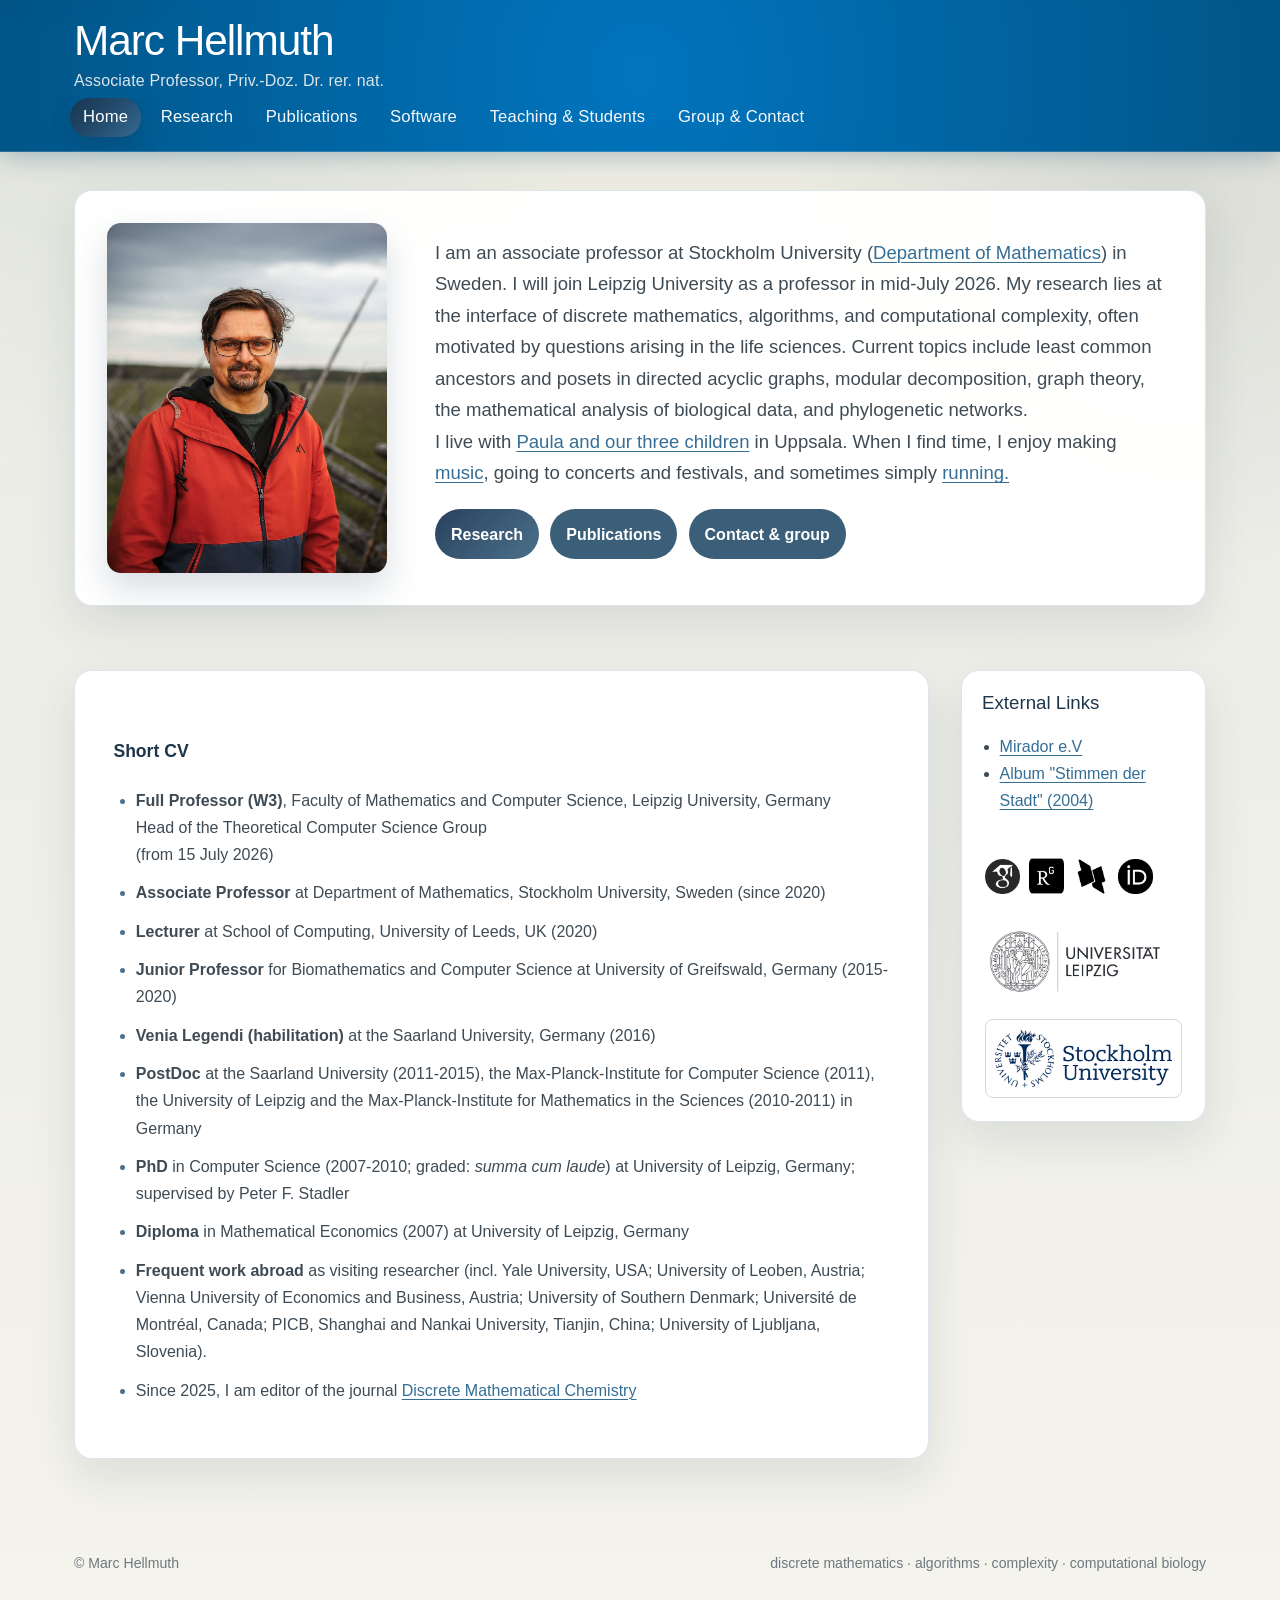
==== index.html @ 881501e5 "." ====
<!doctype html>
<html lang="en">

<head>
  <title>Marc_Hellmuth</title>
  <meta name="description" content="website description" />
  <meta name="keywords" content="website keywords, website keywords" />
  <meta charset="utf-8">
  <meta name="viewport" content="width=device-width, initial-scale=1">
  <link rel="stylesheet" type="text/css" href="style/style.css" />
</head>



<body>
  <a class="skip-link" href="#content">Skip to content</a>
  <div id="main">
    <div id="header">
      <div id="logo">
        <div id="logo_text">
          <!-- class="logo_colour",Priv.-Doz. allows you to change the colour of the text -->
          <h1><a href="index.html">Marc Hellmuth<span class="logo_colour"></span></a></h1>
          <h2>Associate Professor, Priv.-Doz. Dr. rer. nat.</h2>
        </div>
      </div> 
      <div id="menubar">
        <ul id="menu">
          <!-- put class="selected" in the li tag for the selected page - to highlight which page you're on -->
          <li class="selected"><a href="index.html">Home</a></li>
          <li><a href="research.html">Research</a></li>
         <!-- <li><a href="examples.html">Examples</a></li>-->
          <li><a href="publi.html">Publications</a></li>
          <li><a href="software.html">Software</a></li>
			<li><a href="teaching.html">Teaching &amp; Students</a></li>
          <li><a href="contact.html">Group &amp; Contact</a></li>        </ul>
      </div>
    </div>

<!-- ###########################
	###########################
	###########################
	###########################
-->
    <div id="site_content">

<section class="hero-card">
    <img class="portrait" src="./x-mh3.jpeg" alt="Portrait of Marc Hellmuth">
    <div class="hero-copy">
    <p> 
  I am an associate professor at Stockholm University
  (<a href="https://www.su.se/english/profiles/mahe0163-1.529352#"
      target="_blank"
      rel="noopener noreferrer">Department of Mathematics</a>)
  in Sweden. I will join Leipzig University 
   as a professor in mid-July 2026.	 
	My research lies at the interface of discrete mathematics, algorithms, and computational complexity, often motivated 
	by questions arising in the life sciences. Current topics include least common ancestors and posets in directed 				
		acyclic graphs, modular decomposition, graph theory, the mathematical analysis of biological data, and phylogenetic networks.
</p>

<p>
  I live with <a href="#img-family">Paula and our three children</a> in Uppsala. <!-- nearLeipzig)-->
  When I find time, I enjoy making <a href="#img-musik">music</a>, going to
  concerts and festivals, and sometimes simply
  <a href="#img-run">running.</a>
</p>
    <div class="hero-actions">
      <a class="button primary" href="research.html">Research</a>
    	<a class="button secondary" href="publi.html">Publications</a>
      <a class="button secondary" href="contact.html">Contact &amp; group</a>
    </div>
    </div>
</section>

      <div class="sidebar">
        <!-- insert your sidebar items here -->
     <!--   <h3>Latest News</h3>
        <h4>New Website Launched</h4>
        <h5>January 1st, 2010</h5>
        <p>2010 sees the redesign of our website. Take a look around and let us know what you think.<br><a href="#">Read more</a></p>
        <p></p>
        <h4>New Website Launched</h4>
        <h5>January 1st, 2010</h5>
        <p>2010 sees the redesign of our website. Take a look around and let us know what you think.<br><a href="#">Read more</a></p>-->
				<!--<p><br><br><br><br><br><br><br><br><br><br><br><br><br><br>	</p> -->
       <h3>External Links</h3>
        <ul>
          <li><a href="http://www.mirador-ev.org/" target="_blank" rel="noopener noreferrer">Mirador e.V</a>
					</li>
          <li><a href="http://www.bioinf.uni-leipzig.de/%7Emarc/StimmenDerStadt/" target="_blank" rel="noopener noreferrer">Album "Stimmen der Stadt" (2004)</a></li>
        </ul>

		
<!--			<h3>See also ... </h3> -->

			<a href="https://scholar.google.de/citations?user=4ja1NHsAAAAJ&hl=de&oi=ao" target="_blank" rel="noopener noreferrer">
			<img src="./scholargoogle.png" width="35" height="35"> 
			</a>
			<a href="https://www.researchgate.net/profile/Marc_Hellmuth" target="_blank" rel="noopener noreferrer">
			<img src="./rg.png"	  	   width="35" height="35"> 
			</a>
			<a href="https://dblp.org/pers/h/Hellmuth:Marc.html" target="_blank" rel="noopener noreferrer">
			<img src="./dblp.png"	   width="35" height="35"> 
			</a>
			<a href="https://orcid.org/0000-0002-1620-5508" target="_blank" rel="noopener noreferrer">
			<img src="./orcid.png"	width="35" height="35"> 
			<br><br><br>
			</a>				
			<a href="https://www.mathcs.uni-leipzig.de/en" target="_blank" rel="noopener noreferrer">
			<img 	src="./LE.png"	width="180" height="60"> 
			</a>						
			<a href="https://www.su.se/" target="_blank" rel="noopener noreferrer">
			<img 	src="./SU.png"	width="180" height="60"> 
			</a>						


      </div>


<!-- ###########################
	###########################
	###########################
	###########################
-->







<!-- overlays (one per image) -->
<a href="#" class="lightbox" id="img-family"><img src="family.jpg" alt=""></a>
<a href="#" class="lightbox" id="img-musik"><img src="mh1.jpeg" alt=""></a>
<a href="#" class="lightbox" id="img-run"><img src="run-2.jpg" alt=""></a>








      <div id="content">
        <!-- insert the page content here -->
        <!--<h1>Welcome to the homepage of Marc Hellmuth</h1>-->
<!--			 	<span class="left">
				<img 	src="./marchellmuth-c.jpg"	
							width="312.3" height="266.5	"   
					  	border="0.5"  alt="Marc Hellmuth"  > -->
<!--					  	<span class="center">-->

<!--							width="1095" height="1600"  -->
<!--				<img 	src="./x-mh3.jpeg"	-->
<!--							width="250" height="365"  -->
<!--					  	border="0.5"  alt="Marc Hellmuth"  > -->
						
<!--				<img 	src="./marchellmuth.jpg"	-->
<!--							width="400" height="267"  -->
<!--					  	border="0.5"  alt="Marc Hellmuth"  > -->
<!--				</span><br>-->
<!--				</span><br>-->
<!--				<p align="justify">-->
<!--					I am an associate professor -->
<!--					at  Stockholm University (<a href="https://www.su.se/english/profiles/mahe0163-1.529352#" target="_blank" rel="noopener noreferrer">Department of Mathematics</a>) in Sweden.-->
<!--					My <a href="research.html">research interests</a> -->
<!--					cover a wide variety of topics  at the interface of discrete mathematics, computer science and life sciences (see below for more details).-->
<!--					 <!--A main focus lies on  the mathematical characterization of discrete structures that naturally appear in -->
<!--					 data science or processes in life sciences as well as the design of efficient algorithms -->
<!--					 for solving underlying combinatorial problems. -->
<!--					 I live with <a href="family.jpg">Paula and our three children</a> in Uppsala. When I find time, -->
<!--					I enjoy making <a href="mh1.jpeg">music</a> and going to concerts or festivals. 	-->






					<h4><b>Short CV</b></h4>
					<ul>
<li> <b>Full Professor (W3)</b>, Faculty of Mathematics and Computer Science,
Leipzig University, Germany<br>
Head of the Theoretical Computer Science Group<br>
(from 15 July 2026)</li>
					<li> <b>Associate Professor </b> at Department of Mathematics, Stockholm University, Sweden (since 2020) </li>
					<li> <b>Lecturer</b> at 	School of Computing,  University of Leeds, UK (2020) </li>
					<li> <b>Junior Professor</b> for Biomathematics and Computer Science at University
						of Greifswald, Germany (2015-2020) </li>
					<li> <b>Venia Legendi (habilitation)</b> <!--in Bioinformatics--> at the Saarland
					University, Germany (2016)	</li>
					<li> <b>PostDoc</b> at the Saarland
					University (2011-2015), the Max-Planck-Institute for Computer
					Science (2011), the University of Leipzig and the
					Max-Planck-Institute for Mathematics in the Sciences (2010-2011) in Germany </li>
					<li><b>PhD</b> in Computer Science (2007-2010;
										graded:
					<em>summa cum laude</em>) at University of Leipzig, Germany;
					supervised by 
				  Peter F. Stadler </li>
				   <li> <b>Diploma</b> in Mathematical Economics (2007) at University of Leipzig, Germany </li>
				   <li> <b>Frequent work abroad</b> as visiting researcher (incl. Yale University, USA;
							University of Leoben, Austria; Vienna University of Economics and
							Business, Austria; University of Southern Denmark; Universit&eacute; de
							Montr&eacute;al, Canada; PICB, Shanghai and Nankai University, Tianjin,
							China; University of Ljubljana, Slovenia). </li>
					<li> 				Since 2025, I am editor of the journal <a href="https://dmc-journal.eu/index.php/dmc" target="_blank" rel="noopener noreferrer">Discrete Mathematical Chemistry</a> 	</li>

					</ul>
					
					

				<!--	<section class="research-preview" aria-labelledby="research-preview-heading">
          <h2 id="research-preview-heading">Research</h2>
          <p>
            My research lies at the interface of discrete mathematics, theoretical computer science,
            algorithms, and computational biology. Current themes include phylogenetic networks,
            least common ancestors in directed acyclic graphs, modular decomposition, graph theory,
            and the mathematical analysis of biological data.
          </p>
          <div class="hero-actions">
            <a class="button primary" href="research.html">Explore research</a>
            <a class="button secondary" href="publi.html">View publications</a>
          </div>
        </section>-->
      </div>
    </div>
    <div id="content_footer"></div>
    <div id="footer">
      <span>&copy; Marc Hellmuth</span>
      <span>discrete mathematics · algorithms · complexity · computational biology</span>
    </div>
  </div>
</body>
</html>
---- style/style.css ----
:root {
  --navy: #1E354A;
  --blue-900: #29415D;
  --blue-700: #356E95;
  --blue-600: #4B718C;
  --blue-100: #E7EDF1;
  --blue-50: #F4F5F3;
  --ink: #3F4B54;
  --muted: #6E7880;
  --line: #D5D9D8;
  --surface: #FCFCFA;
  --shadow: 0 18px 45px rgba(37, 57, 74, .11);
  --radius: 18px;
  --content: 1180px;
}

* { box-sizing: border-box; }
html { scroll-behavior: smooth; }
body {
  margin: 0;
  color: var(--ink);
  background:
    radial-gradient(circle at 10% 0%, rgba(53,110,149,.11), transparent 30rem),
    radial-gradient(circle at 92% 12%, rgba(41,65,93,.10), transparent 24rem),
    linear-gradient(180deg, #F0EFE2 0, #ECEDE7 30rem, #F4F3EC 100%);
  font-family: Inter, ui-sans-serif, -apple-system, BlinkMacSystemFont, "Segoe UI", sans-serif;
  font-size: 16px;
  line-height: 1.7;
}

img { max-width: 100%; height: auto; }
a { color: var(--blue-700); text-decoration-thickness: .08em; text-underline-offset: .18em; }
a:hover { color: var(--blue-900); }

.skip-link { position: fixed; left: 1rem; top: -5rem; z-index: 99; padding: .7rem 1rem; background: #fff; border-radius: 8px; box-shadow: var(--shadow); }
.skip-link:focus { top: 1rem; }

#main { min-height: 100vh; }
#header {
  position: sticky;
  top: 0;
  z-index: 20;
  background-color: #025587;
  background-image: url("./logo.png");
  background-repeat: no-repeat;
  background-position: center;
  background-size: cover;
  border-bottom: 1px solid rgba(255,255,255,.16);
  box-shadow: 0 5px 24px rgba(2,65,103,.28);
}
#logo, #menubar { max-width: var(--content); margin: 0 auto; }
#logo { padding: 1.15rem 1.5rem .45rem; }
#logo_text h1, #logo_text h2 { margin: 0; }
#logo_text h1 { font-family: "Avenir Next", "Segoe UI", "Helvetica Neue", Arial, sans-serif; font-size: clamp(1.8rem, 4.2vw, 2.65rem); font-weight: 500; line-height: 1.1; letter-spacing: -.025em; }
#logo_text h1 a { color: #FFFFFF; text-decoration: none; }
#logo_text h2 { margin-top: .35rem; color: #DCE5EA; font-family: "Avenir Next", "Segoe UI", "Helvetica Neue", Arial, sans-serif; font-size: 1rem; font-weight: 400; letter-spacing: .01em; }

#menubar { padding: 0 1.25rem .85rem; overflow-x: auto; }
#menu { display: flex; flex-wrap: wrap; gap: .4rem; margin: 0; padding: 0; list-style: none; }
#menu a { display: block; padding: .6rem .82rem; color: #F7F9FA; border-radius: 999px; font-family: "Avenir Next", "Segoe UI", "Helvetica Neue", Arial, sans-serif; font-size: 1.04rem; font-weight: 500; letter-spacing: .01em; line-height: 1.2; text-decoration: none; white-space: nowrap; }
#menu a:hover { background: rgba(255,255,255,.11); }
#menu .selected a { color: #FFFFFF; background: linear-gradient(135deg, #18344F 0%, #254E70 55%, #356B91 100%); box-shadow: 0 8px 22px rgba(24,52,79,.30); }

#site_content {
  display: grid;
  grid-template-columns: minmax(0, 1fr) 245px;
  gap: 2rem;
  max-width: var(--content);
  margin: 0 auto;
  padding: 2.4rem 1.5rem 4rem;
}
#content { min-width: 0; grid-column: 1; grid-row: 2; }
.sidebar { grid-column: 2; grid-row: 2; align-self: start; position: sticky; top: 10.5rem; }

#content, .sidebar, .hero-card {
  background: rgba(255,255,255,.97);
  border: 1px solid rgba(75,113,140,.18);
  border-radius: var(--radius);
  box-shadow: var(--shadow);
}
#content { padding: clamp(1.25rem, 3vw, 2.6rem); }
.sidebar { padding: 1.25rem; }
.sidebar h3 { margin-top: 0; color: var(--navy); }
.sidebar ul { margin: 0 0 1.1rem; padding-left: 1.1rem; }
.sidebar > a { display: inline-flex; margin: .2rem .16rem; vertical-align: middle; }
.sidebar img { border-radius: 8px; object-fit: contain; }
.sidebar a[href*="su.se"] img { width: 100%; margin-top: .8rem; padding: .55rem; background: white; border: 1px solid var(--line); }

h1, h2, h3, h4, h5 { color: var(--navy); font-family: "Avenir Next", "Segoe UI", "Helvetica Neue", Arial, sans-serif; font-weight: 500; line-height: 1.25; text-wrap: balance; }
h1 { margin: 0 0 1.5rem; font-size: clamp(2rem, 5vw, 3rem); letter-spacing: -.045em; }
h2 { margin-top: 2.25rem; font-size: clamp(1.35rem, 3vw, 1.75rem); }
h3 { margin-top: 1.8rem; }
h4 { margin-top: 2rem; font-size: 1.1rem; }
h5 { margin: 1.7rem 0 .7rem; color: var(--blue-700); font-size: .8rem; font-weight: 500; letter-spacing: .12em; text-transform: uppercase; }
p { margin: 0 0 1.15rem; }

#content > ol, #content > ul { padding-left: 1.4rem; }
#content li { margin-bottom: .7rem; }
#content ol > li {
  margin: 0 0 .85rem;
  padding: .85rem 1rem .9rem .35rem;
  border-bottom: 1px solid var(--line);
}
#content ol > li::marker { color: var(--blue-600); font-weight: 700; }
#content ul > li::marker { color: var(--blue-600); }

#content h2 + p, #content h2 + ul, #content h2 + ol { margin-top: .7rem; }
#content a[target="_blank"]::after { content: ""; font-size: .76em; text-decoration: none; }
#content a[href$=".jpg"]::after, #content a[href$=".jpeg"]::after { content: ""; }

.hero-card { grid-column: 1 / -1; grid-row: 1; display: grid; grid-template-columns: minmax(190px, 280px) minmax(0, 1fr); gap: clamp(1.4rem, 4vw, 3rem); align-items: center; padding: clamp(1.2rem, 3vw, 2rem); margin-bottom: 2rem; }
.portrait { width: 100%; aspect-ratio: 4 / 5; object-fit: cover; border-radius: 14px; box-shadow: 0 16px 35px rgba(41,65,93,.18); }
.hero-copy p { margin: 0; font-size: clamp(1rem, 2vw, 1.16rem); }
.hero-actions { display: flex; flex-wrap: wrap; gap: .7rem; margin-top: 1.25rem; }
.button { display: inline-flex; align-items: center; justify-content: center; padding: .72rem 1rem; border-radius: 999px; font-weight: 700; text-decoration: none; }
.button.primary { color: white; background: linear-gradient(135deg, #29415D, #4B718C); }
.button.secondary { color: #FFFFFF; background: #3C5F79; }

.lightbox { position: fixed; inset: 0; z-index: 80; display: none; align-items: center; justify-content: center; padding: 2rem; background: rgba(6,25,44,.84); text-decoration: none; }
.lightbox:target { display: flex; }
.lightbox img { max-width: min(900px, 92vw); max-height: 88vh; border-radius: 14px; box-shadow: 0 24px 65px rgba(0,0,0,.45); }

/* Software entries become subtle sections without changing source content. */
#content > h2 { padding-top: .15rem; border-top: 1px solid transparent; }
#content > h2:not(:first-child) { margin-top: 2.8rem; padding-top: 1.8rem; border-top-color: var(--line); }

#content_footer { height: 0; }
#footer { display: flex; justify-content: space-between; gap: 1rem; max-width: var(--content); margin: 0 auto; padding: 1.8rem 1.5rem 2.4rem; color: var(--muted); font-size: .88rem; }

@media (max-width: 860px) {
  #header { position: relative; }
  #site_content { grid-template-columns: 1fr; padding-top: 1.4rem; }
  #content, .hero-card { grid-column: 1; }
  .hero-card { grid-row: 1; }
  #content { grid-row: 2; }
  .sidebar { grid-column: 1; grid-row: 3; position: static; }
  .hero-card { grid-template-columns: minmax(140px, 210px) 1fr; }
}

@media (max-width: 620px) {
  body { font-size: 15px; }
  #logo { padding-inline: 1rem; }
  #menubar { padding-inline: .75rem; }
  #menu { flex-wrap: nowrap; }
  #site_content { padding-inline: .8rem; }
  #content { padding: 1.15rem; border-radius: 14px; }
  .hero-card { grid-template-columns: 1fr; padding: 1rem; }
  .portrait { max-height: 420px; }
  #footer { flex-direction: column; padding-inline: 1rem; }
}

@media (prefers-reduced-motion: reduce) {
  html { scroll-behavior: auto; }
  *, *::before, *::after { transition-duration: .01ms !important; animation-duration: .01ms !important; }
}

/* Contact page: stacked group and contact cards in the main column. */
.content-stack {
  min-width: 0;
  grid-column: 1;
  grid-row: 1;
  display: grid;
  gap: 1.5rem;
}
.content-card {
  background: rgba(255,255,255,.985);
  border: 1px solid rgba(75,113,140,.18);
  border-radius: var(--radius);
  box-shadow: var(--shadow);
  padding: clamp(1.25rem, 3vw, 2.6rem);
}
.content-card h1 { margin-top: 0; }
.content-card > h2:not(:first-child) {
  margin-top: 2.4rem;
  padding-top: 1.4rem;
  border-top: 1px solid var(--line);
}
.content-card ul { padding-left: 1.35rem; }
.content-card li { margin-bottom: .7rem; }
.content-card li::marker { color: var(--blue-600); }
.contact-card {
  background: #ffffff;
}

@media (max-width: 860px) {
  .content-stack { grid-column: 1; grid-row: 1; }
}

@media (max-width: 620px) {
  .content-card { padding: 1.15rem; border-radius: 14px; }
}

/* Contact page alignment: start the Group card directly at the top of the content grid. */
#site_content > .content-stack {
  align-self: start;
  align-content: start;
  margin: 0;
  padding: 0;
}
#content-group {
  margin-top: 0;
}

/* Contact page: keep the sidebar at the upper right beside the Group card. */
.contact-page #site_content > .sidebar {
  grid-column: 2;
  grid-row: 1;
  align-self: start;
}

@media (max-width: 860px) {
  .contact-page #site_content > .content-stack { grid-row: 1; }
  .contact-page #site_content > .sidebar {
    grid-column: 1;
    grid-row: 2;
    position: static;
  }
}


/* Research page and homepage research preview */
.eyebrow {
  margin: 0 0 .45rem;
  color: var(--blue-700);
  font-size: .78rem;
  font-weight: 750;
  letter-spacing: .13em;
  text-transform: uppercase;
}
.research-lead {
  max-width: 74ch;
  margin-bottom: 2rem;
  font-size: clamp(1.04rem, 2vw, 1.18rem);
}
.research-grid {
  display: grid;
  grid-template-columns: repeat(2, minmax(0, 1fr));
  gap: 1rem;
  margin: 1.5rem 0 2rem;
}
.research-card,
.research-questions,
.research-links,
.research-preview {
  border: 1px solid var(--line);
  border-radius: 14px;
  background: rgba(248, 249, 248, .92);
}
.research-card { padding: 1.25rem; }
.research-card h2 { margin: 0 0 .7rem; font-size: 1.3rem; }
.research-card ul { margin-bottom: 0; padding-left: 1.2rem; }
.research-card li { margin-bottom: .38rem; }
.research-questions,
.research-links,
.research-preview { padding: clamp(1.15rem, 3vw, 1.7rem); }
.research-questions h2,
.research-links h2,
.research-preview h2 { margin-top: 0; }
.research-preview { margin-top: 2rem; }

@media (max-width: 720px) {
  .research-grid { grid-template-columns: 1fr; }
}

/* Research figures: paper examples beside each research area. */
.research-grid {
  grid-template-columns: 1fr;
  gap: 1.25rem;
}
.research-card {
  display: grid;
  grid-template-columns: minmax(0, 1.05fr) minmax(250px, .95fr);
  gap: 1.35rem;
  align-items: center;
  padding: 1.35rem;
}
.research-card.figure-first .research-figure { order: -1; }
.research-card-copy { min-width: 0; }
.research-card-copy h2 { margin-top: 0; }
.research-figure {
  margin: 0;
  min-width: 0;
}
.research-figure a { display: block; }
.research-figure img {
  display: block;
  width: 100%;
  max-height: 330px;
  object-fit: contain;
  padding: .55rem;
  background: #fff;
  border: 1px solid var(--line);
  border-radius: 12px;
  box-shadow: 0 10px 24px rgba(37,57,74,.09);
}
.research-figure figcaption {
  margin-top: .55rem;
  color: var(--muted);
  font-size: .78rem;
  line-height: 1.45;
}

@media (max-width: 760px) {
  .research-card { grid-template-columns: 1fr; }
  .research-card.figure-first .research-figure { order: 0; }
  .research-figure img { max-height: none; }
}
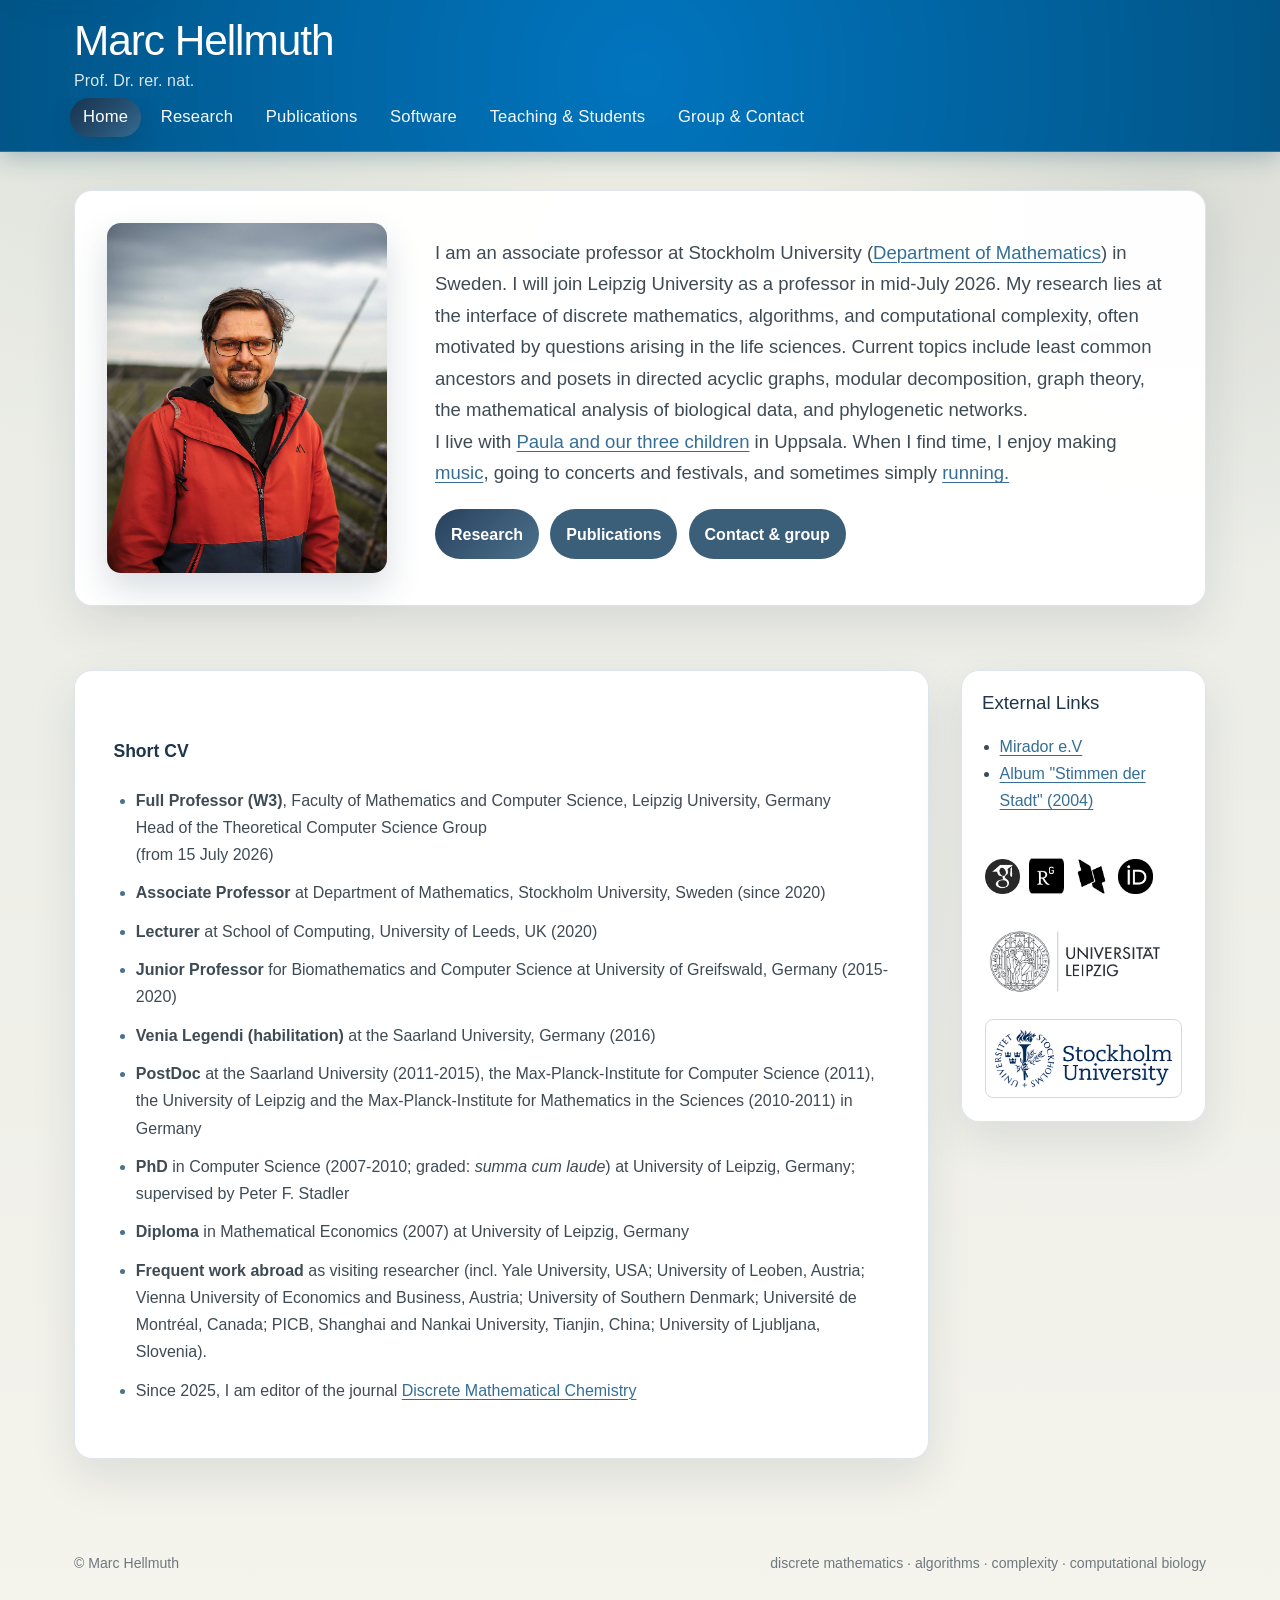
==== commit fd4c8190: "." ====
--- a/index.html
+++ b/index.html
@@ -20,7 +20,8 @@
         <div id="logo_text">
           <!-- class="logo_colour",Priv.-Doz. allows you to change the colour of the text -->
           <h1><a href="index.html">Marc Hellmuth<span class="logo_colour"></span></a></h1>
-          <h2>Associate Professor, Priv.-Doz. Dr. rer. nat.</h2>
+					<h2>Prof. Dr. rer. nat.</h2>
+<!--          <h2>Associate Professor, Priv.-Doz. Dr. rer. nat.</h2>-->
         </div>
       </div> 
       <div id="menubar">
@@ -181,7 +182,7 @@
 <li> <b>Full Professor (W3)</b>, Faculty of Mathematics and Computer Science,
 Leipzig University, Germany<br>
 Head of the Theoretical Computer Science Group<br>
-(from 15 July 2026)</li>
+(from 15 July 2026)</li> 
 					<li> <b>Associate Professor </b> at Department of Mathematics, Stockholm University, Sweden (since 2020) </li>
 					<li> <b>Lecturer</b> at 	School of Computing,  University of Leeds, UK (2020) </li>
 					<li> <b>Junior Professor</b> for Biomathematics and Computer Science at University
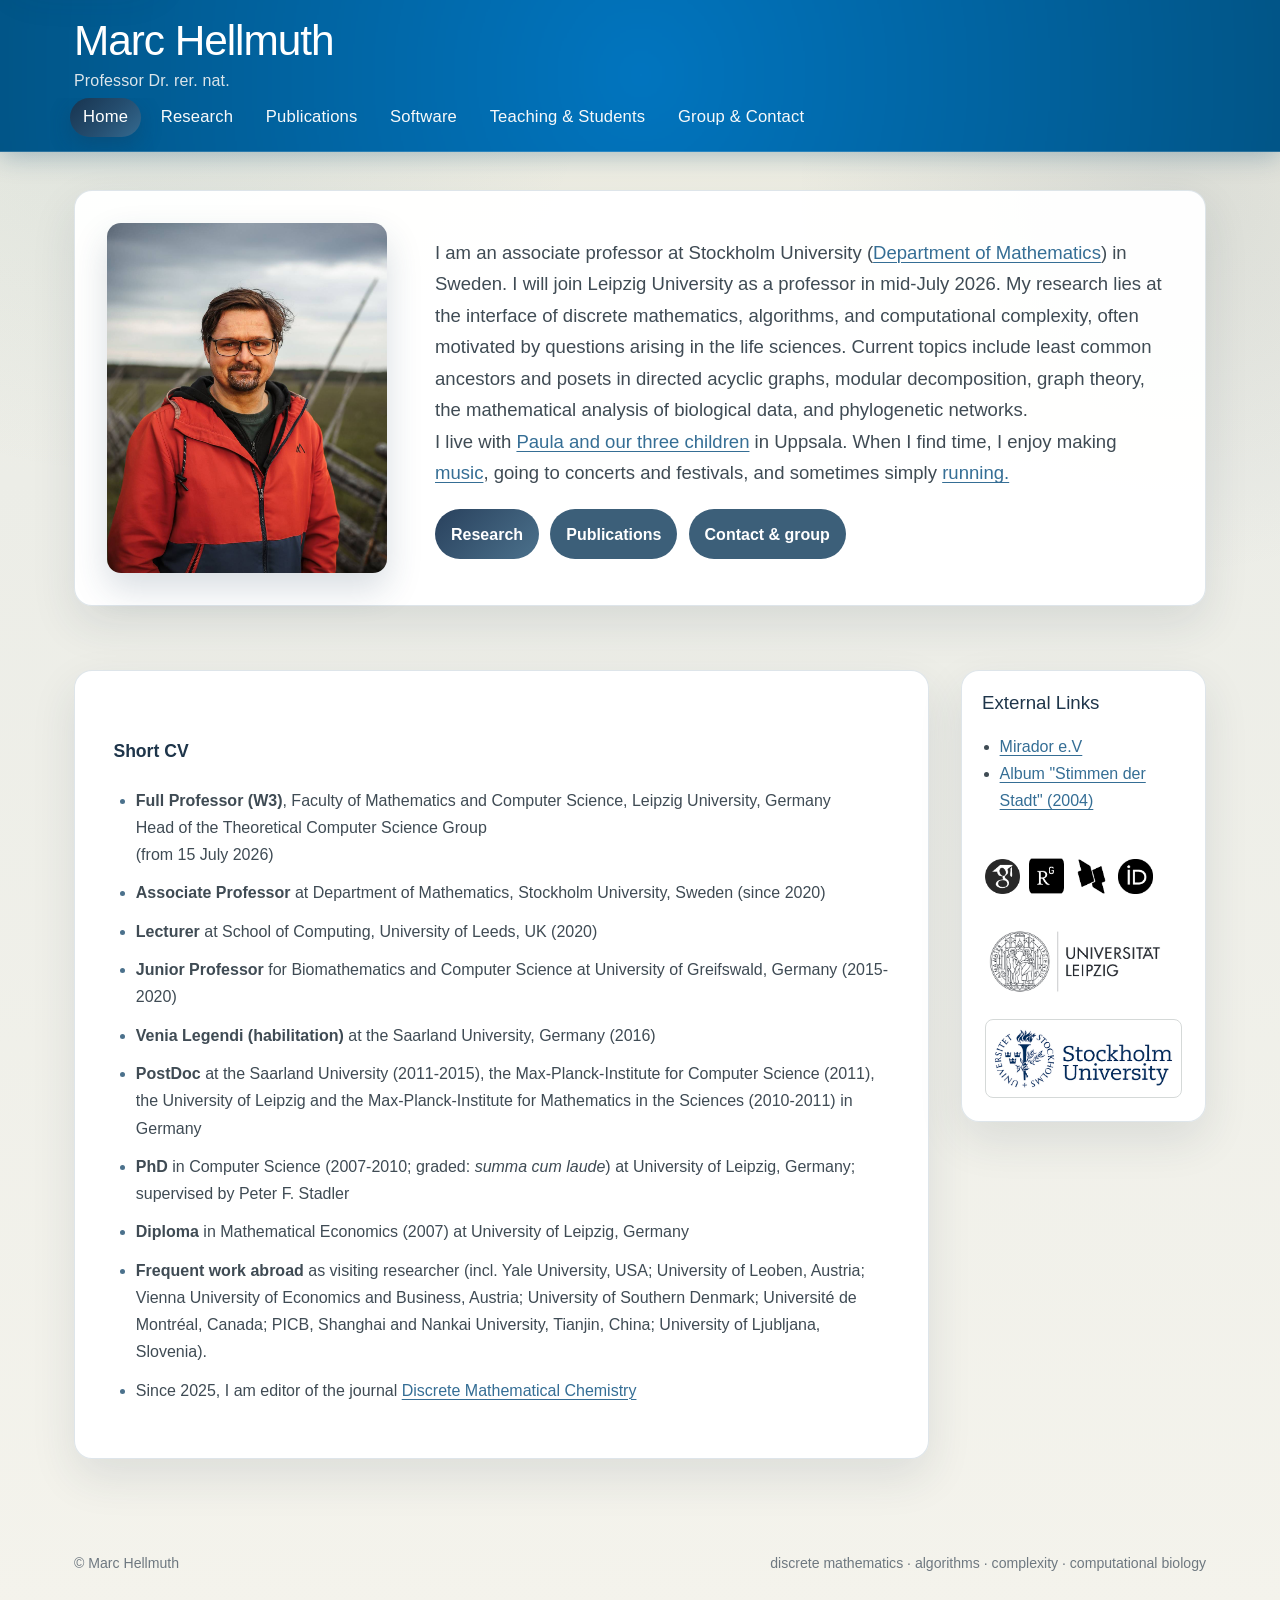
==== commit d3c5218f: "." ====
--- a/index.html
+++ b/index.html
@@ -20,7 +20,7 @@
         <div id="logo_text">
           <!-- class="logo_colour",Priv.-Doz. allows you to change the colour of the text -->
           <h1><a href="index.html">Marc Hellmuth<span class="logo_colour"></span></a></h1>
-					<h2>Prof. Dr. rer. nat.</h2>
+					<h2>Professor Dr. rer. nat.</h2>
 <!--          <h2>Associate Professor, Priv.-Doz. Dr. rer. nat.</h2>-->
         </div>
       </div> 
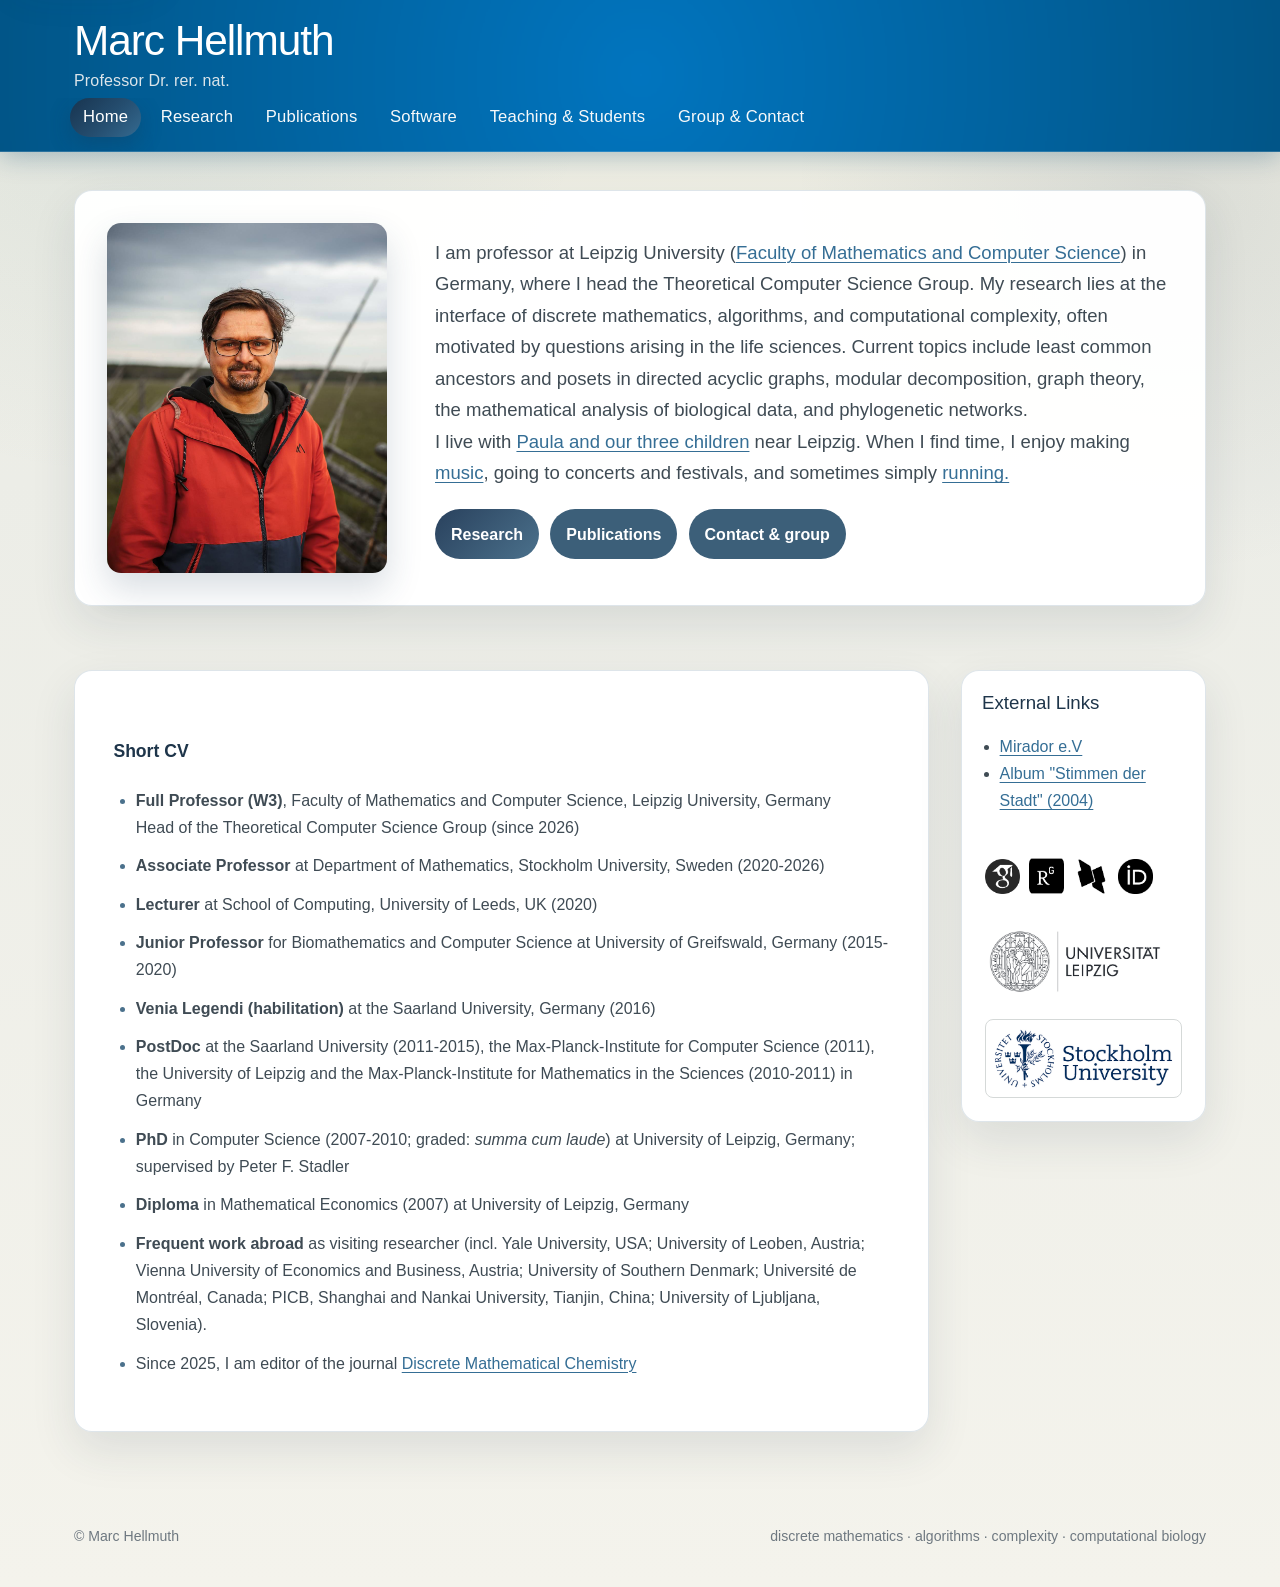
==== commit 50269745: "ULE prof" ====
--- a/index.html
+++ b/index.html
@@ -48,19 +48,18 @@
     <img class="portrait" src="./x-mh3.jpeg" alt="Portrait of Marc Hellmuth">
     <div class="hero-copy">
     <p> 
-  I am an associate professor at Stockholm University
-  (<a href="https://www.su.se/english/profiles/mahe0163-1.529352#"
+  I am  professor at Leipzig University 
+  (<a href="https://www.mathcs.uni-leipzig.de/en"
       target="_blank"
-      rel="noopener noreferrer">Department of Mathematics</a>)
-  in Sweden. I will join Leipzig University 
-   as a professor in mid-July 2026.	 
+      rel="noopener noreferrer">Faculty of Mathematics and Computer Science</a>)
+  in Germany, where I head the Theoretical Computer Science Group.
 	My research lies at the interface of discrete mathematics, algorithms, and computational complexity, often motivated 
 	by questions arising in the life sciences. Current topics include least common ancestors and posets in directed 				
 		acyclic graphs, modular decomposition, graph theory, the mathematical analysis of biological data, and phylogenetic networks.
 </p>
 
 <p>
-  I live with <a href="#img-family">Paula and our three children</a> in Uppsala. <!-- nearLeipzig)-->
+  I live with <a href="#img-family">Paula and our three children</a> near Leipzig. <!-- nearLeipzig)-->
   When I find time, I enjoy making <a href="#img-musik">music</a>, going to
   concerts and festivals, and sometimes simply
   <a href="#img-run">running.</a>
@@ -181,9 +180,8 @@
 					<ul>
 <li> <b>Full Professor (W3)</b>, Faculty of Mathematics and Computer Science,
 Leipzig University, Germany<br>
-Head of the Theoretical Computer Science Group<br>
-(from 15 July 2026)</li> 
-					<li> <b>Associate Professor </b> at Department of Mathematics, Stockholm University, Sweden (since 2020) </li>
+Head of the Theoretical Computer Science Group (since 2026)<br></li> 
+					<li> <b>Associate Professor </b> at Department of Mathematics, Stockholm University, Sweden (2020-2026) </li>
 					<li> <b>Lecturer</b> at 	School of Computing,  University of Leeds, UK (2020) </li>
 					<li> <b>Junior Professor</b> for Biomathematics and Computer Science at University
 						of Greifswald, Germany (2015-2020) </li>
--- a/style/style.css
+++ b/style/style.css
@@ -305,3 +305,32 @@
   .research-card.figure-first .research-figure { order: 0; }
   .research-figure img { max-height: none; }
 }
+
+/* More compact publication list */
+#content ol {
+  margin-top: .6rem;
+  padding-left: 1.25rem;
+}
+
+#content ol > li {
+  margin-bottom: .45rem;
+  padding: .55rem .7rem .55rem .25rem;
+  line-height: 1.45;
+}
+
+#content ol > li br {
+  line-height: 1.35;
+}
+
+#content h3 {
+  margin-top: 3.4rem;
+  margin-bottom: 1.1rem;
+/*  font-size: 1.08rem;*/
+  letter-spacing: .03em;
+}
+
+#content h1 + br,
+#content ol > br {
+  display: none;
+}
+
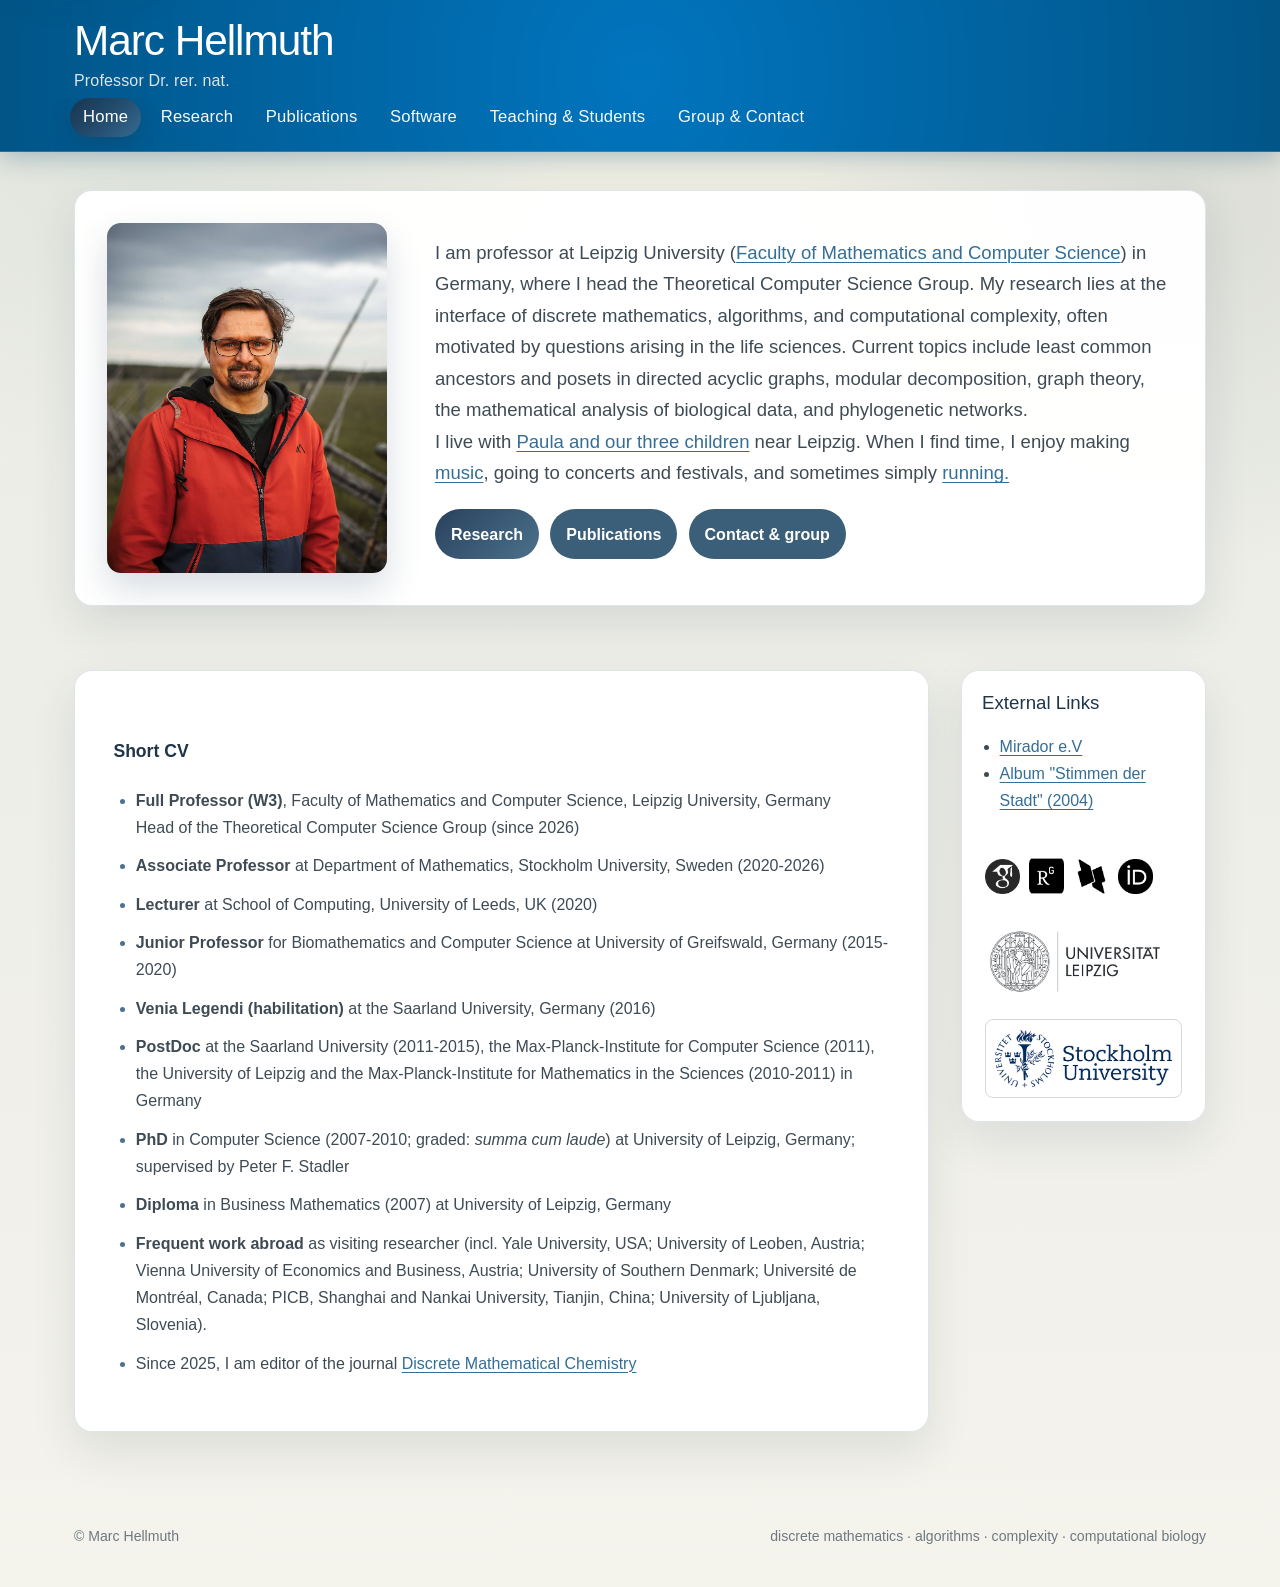
==== commit 41b85ae5: "." ====
--- a/index.html
+++ b/index.html
@@ -196,7 +196,7 @@
 					<em>summa cum laude</em>) at University of Leipzig, Germany;
 					supervised by 
 				  Peter F. Stadler </li>
-				   <li> <b>Diploma</b> in Mathematical Economics (2007) at University of Leipzig, Germany </li>
+				   <li> <b>Diploma</b> in Business Mathematics (2007) at University of Leipzig, Germany </li>
 				   <li> <b>Frequent work abroad</b> as visiting researcher (incl. Yale University, USA;
 							University of Leoben, Austria; Vienna University of Economics and
 							Business, Austria; University of Southern Denmark; Universit&eacute; de
--- a/style/style.css
+++ b/style/style.css
@@ -334,3 +334,18 @@
   display: none;
 }
 
+html {
+  scroll-behavior: smooth;
+  scroll-padding-top: 180px;
+}
+
+.publication-nav {
+  margin: 0.75em 0 3em 0;
+  padding: 0.6em 0;
+  line-height: 1.8;
+}
+
+.publication-nav a {
+  white-space: nowrap;
+}
+
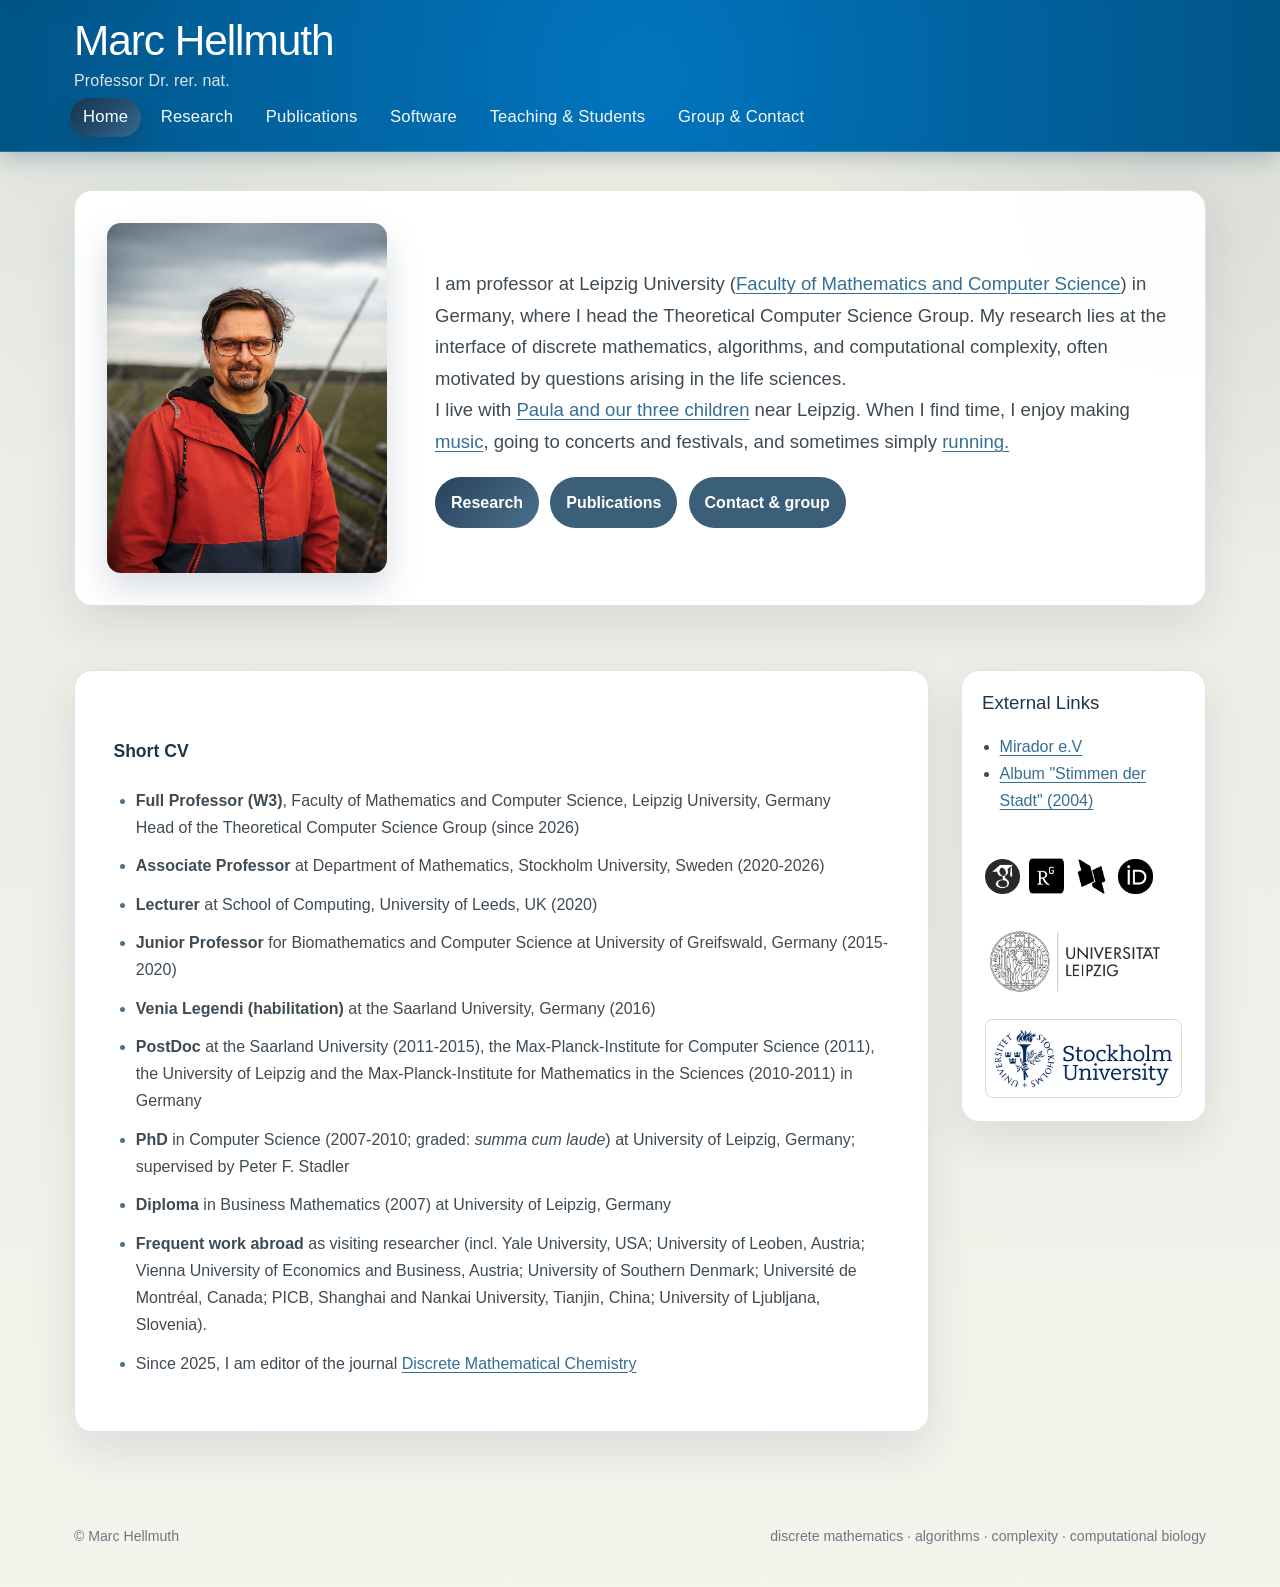
==== commit e4033eac: "." ====
--- a/index.html
+++ b/index.html
@@ -54,8 +54,8 @@
       rel="noopener noreferrer">Faculty of Mathematics and Computer Science</a>)
   in Germany, where I head the Theoretical Computer Science Group.
 	My research lies at the interface of discrete mathematics, algorithms, and computational complexity, often motivated 
-	by questions arising in the life sciences. Current topics include least common ancestors and posets in directed 				
-		acyclic graphs, modular decomposition, graph theory, the mathematical analysis of biological data, and phylogenetic networks.
+	by questions arising in the life sciences. <!--Current topics include least common ancestors and posets in directed 				
+		acyclic graphs, modular decomposition, graph theory, the mathematical analysis of biological data, and phylogenetic networks.-->
 </p>
 
 <p>
